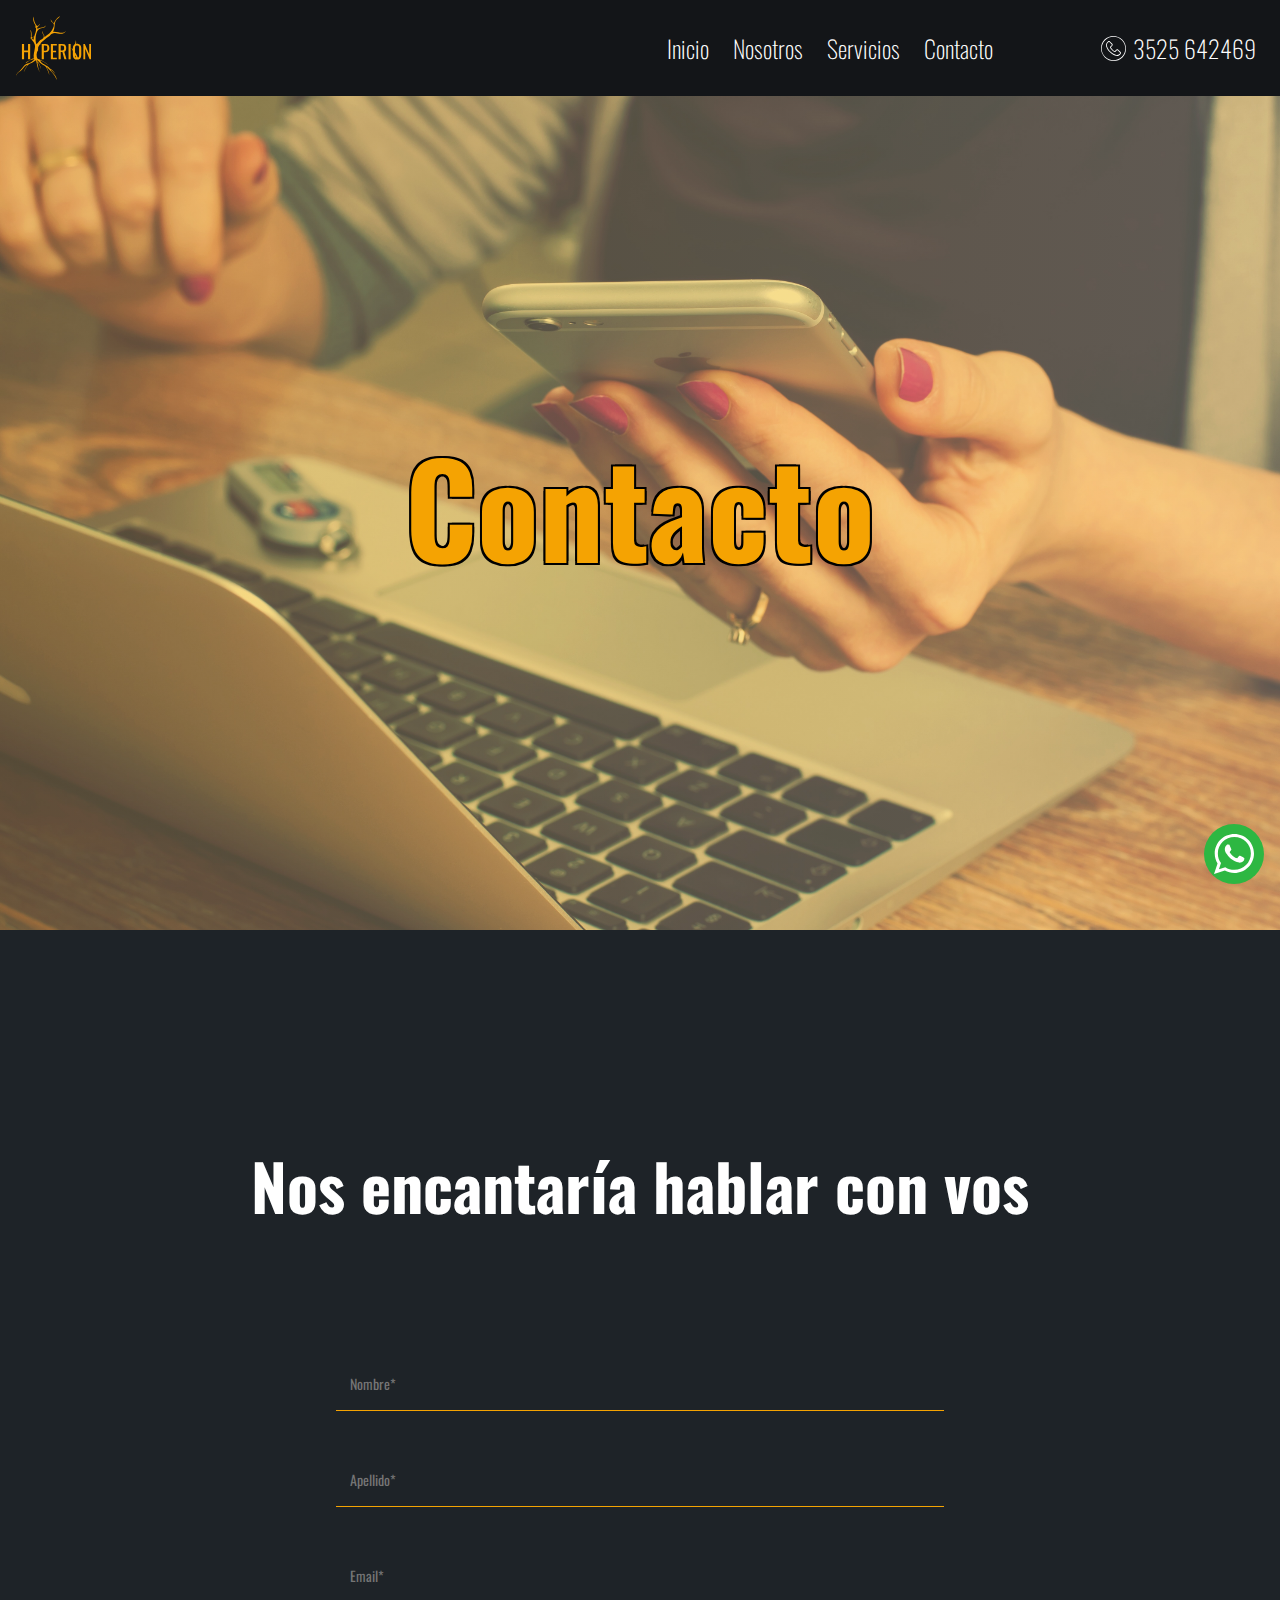
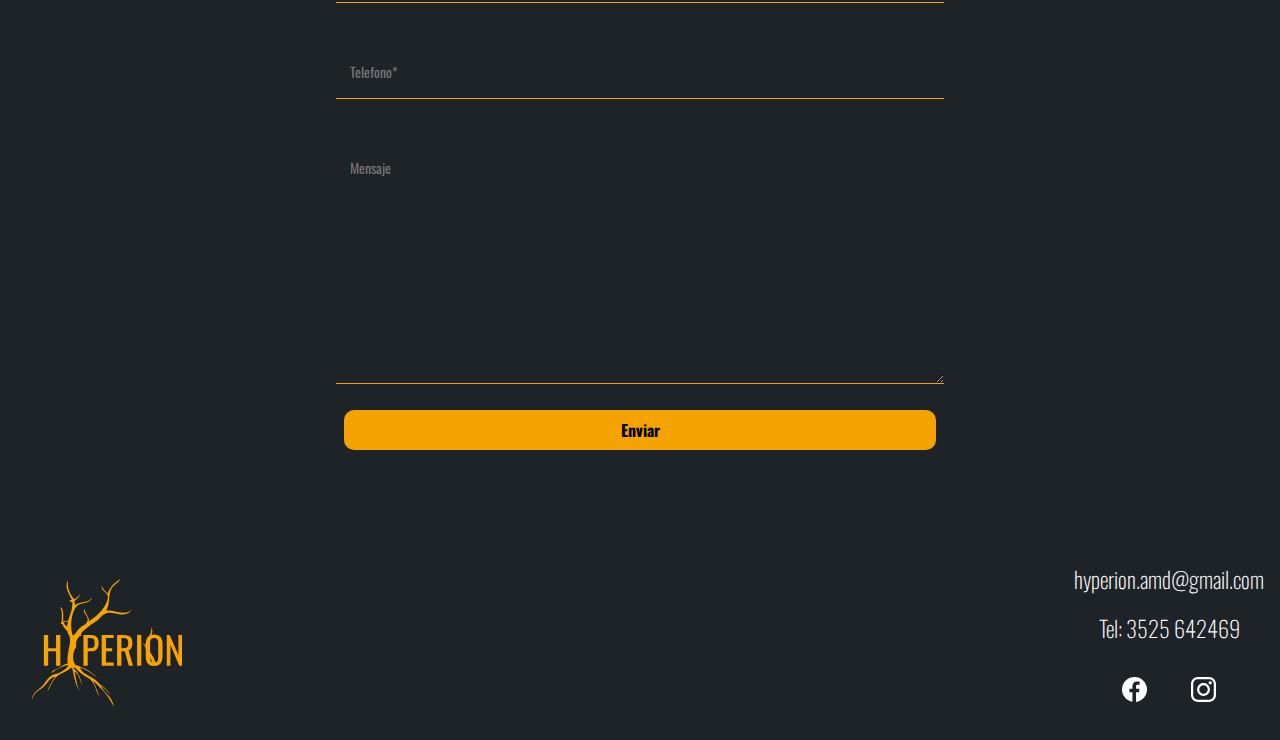
==== contacto/index.html @ 44c13d22 "Add files via upload" ====
<!DOCTYPE html>
<html lang="en">

<head>
    <meta charset="UTF-8">
    <meta http-equiv="X-UA-Compatible" content="IE=edge">
    <meta name="viewport" content="width=device-width, initial-scale=1.0">
    <link rel="apple-touch-icon" sizes="180x180" href="../assets/apple-touch-icon.png">
    <link rel="icon" type="image/png" sizes="32x32" href="../assets/favicon-32x32.png">
    <link rel="icon" type="image/png" sizes="16x16" href="../assets/favicon-16x16.png">
    <link rel="manifest" href="../assets/site.webmanifest">
    <link rel="mask-icon" href="../assets/safari-pinned-tab.svg" color="#000000">
    <meta name="msapplication-TileColor" content="#000000">
    <meta name="theme-color" content="#000000">
    <link rel="preconnect" href="https://fonts.googleapis.com">
    <link rel="preconnect" href="https://fonts.gstatic.com" crossorigin>
    <link href="https://fonts.googleapis.com/css2?family=Oswald:wght@200&family=Roboto:wght@100&display=swap"
        rel="stylesheet">
    <link rel="stylesheet" href="../styles.css">
    <link rel="stylesheet" href="../styles/contacto.css">
    <title>Hyperion - Contacto</title>
</head>

<body>
    <nav class="navbar">
        <a href="../" class="logo">
            <img src="../assets/logo.svg">
        </a>
        <div class="items">
            <a href="../">Inicio</a>
            <a href="../nosotros/">Nosotros</a>
            <a href="../#servicios">Servicios</a>
            <a href="./">Contacto</a>

            <a class="telefono link" href="tel:3525 642469">
                <img src="../assets/phone-call.svg">
                <p>3525 642469</p>
            </a>
        </div>
        <div class="navbar-btn">
            <img src="../assets/menu.svg" alt="">
        </div>

    </nav>

    <main>
        <div class="bg-banner">
            <div class="colorfoto"></div>
            <div class="container-banner">
                <h2>Contacto</h2>
            </div>
            <img src="../assets/contactobanner.jpg" alt="">
        </div>

        <div class="contacto-info">
            <h2>Nos encantaría hablar con vos</h2>
        </div>

        <form id="form" action="https://formspree.io/f/mleaodvp" method="POST">
            <label for="Nombre">Nombre</label>
            <input type="text" name="Nombre" placeholder="Nombre*" />
            <label for="Apellido">Apellido</label>
            <input type="text" name="Apellido" placeholder="Apellido*" />
            <label for="Email">Email</label>
            <input type="email" name="Email" placeholder="Email*" />
            <label for="Telefono">Telefono</label>
            <input type="number" name="Telefono" placeholder="Telefono*" />
            <label for="Mensaje">Mensaje</label>
            <textarea type="text" name="Mensaje" placeholder="Mensaje" cols="40" rows="10"></textarea>
            <button id="form-button">Enviar</button>
            <p id="form-status"></p>
        </form>


    </main>

    <footer class="footer">
        <a href="#inicio" class="logo link">
            <img src="../assets/logo.svg">
        </a>

        <div class="direccion">
            <a href="mailto:hyperion.amd@gmail.com">hyperion.amd@gmail.com</a>
            <a class="link" href="tel:3525 642469">Tel: 3525 642469</a>
            <a href="about:blank">
                <div class="logotipos">
                    <a href="https://www.facebook.com/Agencia-Hyperion-108008724879757
                    " target="_blank">
                        <img href="about:blank" class="link" src="../assets/logotipo-circular-de-facebook.svg" alt="">
                    </a>

                    <a href="https://www.instagram.com/hyperion.amd/" target="_blank">
                        <img class="link" src="../assets/logotipo-de-instagram.svg" alt="">
                    </a>

                </div>

        </div>
    </footer>


    <!-- Popup whatsapp-->
    <a href="https://wa.me/5493525642469" class="whatsapp-popup link">
        <img src="../assets/descarga.svg">
    </a>


    <!--Menu hamburger-->
    <div class="hamburger-menu">
        <ul>
            <li>
                <img src="../assets/close.svg" alt="">
            </li>
            <li>
                <a href="../">
                    <p>Inicio</p>
                </a>
            </li>
            <li>
                <a href="../nosotros/">
                    <p>Nosotros</p>
                </a>
            </li>
            <li>
                <a href="../#servicios">
                    <p>Servicio</p>
                </a>
            </li>
            <li>
                <a href="./">
                    <p>Contacto</p>
                </a>
            </li>
            <li>
                <a href="https://wa.me/5493525642469">
                    <img src="../assets/whatsappwhite.svg" alt="">
                </a>
                <a href="https://www.facebook.com/Agencia-Hyperion-108008724879757">
                    <img src="../assets/logotipo-circular-de-facebook.svg" alt="">
                </a>
                <a href="https://www.instagram.com/hyperion.amd/">
                    <img src="../assets/logotipo-de-instagram.svg" alt="">
                </a>
            </li>
        </ul>
    </div>


    <script src="../script.js"></script>
    <script src="./contact.js"></script>
</body>

</html>
---- styles.css ----
html {
    box-sizing: border-box;
    -webkit-tap-highlight-color: transparent;
    scroll-behavior: smooth;
}

*, *:before, *:after {
    box-sizing: inherit;
}

body{
    color: white;
    padding: 0;
    margin: 0;
    font-family: var(--font);
    background-color: var(--clr-black);

    -webkit-touch-callout:none; /* iOS Safari */
    -webkit-user-select:none;   /* Chrome/Safari/Opera */
    -khtml-user-select:none;    /* Konqueror */
    -moz-user-select:none;      /* Firefox */
    -ms-user-select:none;       /* Internet Explorer/Edge */
    user-select:none;           /* Non-prefixed version */
}

:root {
    --clr-navbar: #131518;
    --clr-black: #1e2328;
    --clr-black-medium: #2a2e35;
    --clr-black-light: #3b3f46;
    --clr-yellow: #f5a302;
    --clr-yellow-medium: #f5b301;
    --clr-yellow-light: #fedd53;

    --font: 'Oswald', sans-serif;
}

main{
    z-index: 1;
    position: relative;
}

a{
    text-decoration: none;
}

.link{
    cursor: pointer;
}

.link:hover{
    opacity: .9;
}

.anchor{
    position: absolute;
    top: -79px;
    left: 0;
}

.relative{
    position: relative;
}

.logo{
    display: flex;
    align-items: baseline
}

.logo img{
    height: 64px;
}

.navbar{
    padding: 1em;
    opacity: 1;
    display: flex;
    align-items: center;
    background-color: var(--clr-navbar);
}

.navbar{
    position: fixed;
    top: 0;
    width: 100%;
    z-index: 100;
}

.navbar a{
    text-decoration: none;
    color: white;
}

.navbar .navbar-btn{
    display: flex;
}

.navbar .navbar-btn img{
    display: none;
    cursor: pointer;
}

.navbar .logo{
    display: flex;
    align-items: baseline;
}

.navbar .items{
    display: flex;
    flex-direction: row;
    margin-left: auto;
}

.navbar .items a{
    text-decoration: none;
    font-family: var(--font);
    font-weight: 200;
    font-size: 1.5rem;
    color: white;
    margin: 0px .5em;
}

.navbar .items a:hover{
    color: var(--clr-yellow);
}

.navbar .items .telefono{
    margin-left: 6em;
    font-size: 1rem;
    display: flex;
    align-items: center;
    cursor: pointer;
}

.navbar .items .telefono img{
    cursor: pointer;
    width: 25px;
    height: 25px;
}

.navbar .items .telefono p{
    font-family: var(--font);
    font-weight: 200;
    font-size: 1.5rem;
    color: white;
    margin: 0;
    margin-left: .3em;
}

.footer{
    padding: 1em;
    display: flex;
    justify-content: space-between;
    align-items: flex-start;
    
    /* border-top: 4px solid var(--clr-yellow); */
    background-color: var(--clr-black);
}

.footer .direccion{
    display: flex;
    flex-direction: column;
}

.footer .direccion p{
    font-size: 1.4rem;
    margin: 0;
}

.footer .direccion h4{
    margin: 0;
    font-size: 1.4rem;
}

.footer .direccion a{
    text-decoration: none;
    color: white;
    font-family: var(--font);
    font-weight: 200;
    font-size: 1.4rem;
    text-align: center;
    margin-bottom: .7em;
}

.footer .direccion a img{
    width: 15px;
    height: 15px;
}

.footer .logotipos{
    display: flex;
    justify-content: center;
}

.footer .logotipos a img{
    width: 25px;
    height: 25px;
}

.footer .logo{
    margin-left: 1em;
    display: flex;
    text-decoration: none;
    color: white;
    margin-top: auto;
    margin-bottom: auto;
}

.footer .logo img{
    height: 128px;
}

.footer .logo h2{
    font-size: 2rem;
}


.footer .logotipos img{
    margin: 0px 1em;
}

.presupuesto-btn{
    margin-top: auto;
    margin-bottom: auto;
}

.presupuesto-btn a{
    text-decoration: none;
    color: var(--clr-black);
    font-family: var(--font);
    font-size: 1.4rem;
    font-weight: 700;

    margin-top: auto;
    margin-bottom: auto;
    outline: none;
    cursor: pointer;

    border-radius: 5px;
    border: none;
    padding: 1em;
    background-color: var(--clr-yellow);
    background-image: linear-gradient(to right, #f6b918, #f6b815, #f5b711, #f5b60d, #f5b508, #f6b812, #f6bb1a, #f7be20, #f9c62f, #face3b, #fcd547, #fedd53);
}

.banner{
    background-color: var(--clr-yellow);
    background-color: var(--clr-yellow);
    background-image: linear-gradient(to left, #f6b918, #f6b815, #f5b711, #f5b60d, #f5b508, #f6b812, #f6bb1a, #f7be20, #f9c62f, #face3b, #fcd547, #fedd53);
    height: fit-content;
    padding: 2em;
    padding-top: 12em;
} 

.banner p{
    margin: 0;
    font-size: 4rem;
    font-weight: 400;
    color: var(--clr-black);
}

.about-us{
    background: var(--clr-black-medium);
    color: white;
    padding: 2em;
    display: flex;
    justify-content: space-between
}

.about-us img{
    width: 500px;
    height: auto;
    border-radius: 10px;
    /* margin-left: 8em; */
}

.about-us .about-us-text{
    display: flex;
    flex-direction: column;
}

.about-us .about-us-text h2{
    margin: 0;
    margin-bottom: 1em;
    font-size: 4rem;
}

.about-us .about-us-text p{
    margin: 0;
    margin-bottom: .8em;
    font-size: 2rem;
}

.about-us .about-us-text p span{
    color: var(--clr-yellow);
    font-weight: bold;
}

.servicios{
    display: flex;
    flex-direction: column;
    
    margin-top: 1em;
    margin-bottom: 1em;
}

.servicios .servicios-title{
    display: flex;
    justify-content: center;
}

.servicios .servicios-title h2{
    font-size: 4rem;
}

.servicios .servicios-cards-container{
    display: flex;
    justify-content: space-evenly;
}

.servicios .servicio-card{
    color: black;
    width: 30%;
    display: flex;
    flex-direction: column;
    border-radius: 5px;
    background-image: linear-gradient(to right top, #fedd53, #fcd547, #face3b, #f9c62f, #f7be20, #f6bb1a, #f6b812, #f5b508, #f5b60d, #f5b711, #f6b815, #f6b918);
    padding: 2em;
    padding-top: 4em;
    padding-bottom: 4em;
}

.servicios .servicio-card img{
    height: 80px;
    margin-bottom: 1em;
}

.servicios .servicio-card h4{
    margin: 0;
    margin-bottom: .1em;
    text-align: center;
    font-size: 3rem;
    min-height: 4.5em;
    letter-spacing: 0em;
}

.servicios .servicio-card p{
    margin: 0;
    margin-bottom: .1em;
    font-size: 2rem;
}

.about-agencia{
    background-color: var(--clr-black-light);
    display: flex;
    justify-content: center;
}

.about-agencia .logo{
    margin-left: 1em;
    display: flex;
    text-decoration: none;
    color: white;
}

.about-agencia .logo h2{
    font-size: 1rem;
}

.about-agencia .logo img{
    width: 25px;
    height: 25px;
}

.yellow{
    background-color: var(--clr-yellow-light);
    background: rgb(245,179,1);
    background: linear-gradient(90deg, rgba(245,179,1,1) 0%, rgba(254,221,83,1) 100%);
    color: black;    
    padding: 3em;
    margin-top: 4em;
}

.pasos{
    margin: 0;
    display: flex;
    justify-content: space-between;
}

.pasos .proceso-title{
    display: flex;
}

.pasos .proceso-title h2{
    width: max-content;
    margin: 0;
    margin-right: 3em;
    font-size: 3rem;
    
}

.pasos .proceso{
    display: flex;
}

.pasos .proceso ul{
    display: grid;
    grid-template-columns: 1fr 1fr;
    grid-template-rows: 1fr 1fr;
    column-gap: 1em;
    row-gap: 1em;
    list-style: none;
    padding: 0;
}   

.pasos .proceso li{
    display: flex;
    align-items: flex-start;
    padding: 1em;
    border-radius: 5px;
    height: 100%;
}

.pasos .proceso li img{
    margin-top: 1em;
    margin-right: 3em;
    width: 64px;
    margin-bottom: auto;
}

.pasos .proceso li .proceso-text{
    display: flex;
    flex-direction: column;
}

.pasos .proceso li h3{
    margin: 0;
    font-size: 1.725rem;
}

.pasos .proceso li p{
    margin: 0;
    font-size: 1.4rem;
}


.contacto h2{
    margin: 0;
    text-align: center;
    word-break: break-word;
    font-size: 4.625rem;
    letter-spacing: 0em;
    margin-bottom: .5em;
}

.contacto p{
    text-align: center;
    margin: 0;
    font-size: 2rem;
}
.contacto p span{
    display: inline-block;
}

.contacto p span a{
    text-decoration: none;
    cursor: pointer;
    font-weight: bold;
    color: #1b62e6;
}

.whatsapp-popup{
    position: fixed;
    bottom: 0px;
    right: 0px; 
    border-radius: 50%;
    background-size: 60%;
    background-color: #2DB742;
    margin: 1em;
    padding: 10px;
    padding-bottom: 5px;
    z-index: 10;
    user-select: none;
}

.whatsapp-popup img{
    height: 40px;
    width: 40px; 
    
    -webkit-user-select: none;
    -khtml-user-select: none;
    -moz-user-select: none;
    -o-user-select: none;
    user-select: none;
}

.hamburger-menu{
    display: flex;
    position: fixed;
    justify-content: flex-end;
    height: 100vh;
    width: 70%;
    top: 0;
    right: -70%;
    transition:all 200ms ease-in;
    background-color: black;
    z-index: 300;
}

.hamburger-menu ul{
    padding: 1em;
    padding-top: 1.5em;
    margin: 0;
    list-style: none;
}

.hamburger-menu ul li{
    display: flex;
    justify-content: flex-end;
    margin-bottom: 1em;
}

.hamburger-menu ul li a{
    color: inherit;
    cursor: pointer;
    text-decoration: none;
}

.hamburger-menu ul li:nth-child(1) img{
    width: 25px;
    height: 25px;
    cursor: pointer;
}

.hamburger-menu ul li p{
   font-size: 2rem;
   margin:0;
   margin-right: 30px;
}

.hamburger-menu ul li p:hover{
    color: var(--clr-yellow);
 }
 .hamburger-menu ul li:nth-child(6){
     display: flex;
     margin-right: 30px;
     margin-bottom: 0;
     margin-top: 3em;
     justify-content: space-between;
 }
 .hamburger-menu ul li:nth-child(6) img{
    width: 25px;
}

@media (max-width: 990px){
    .pasos{
        flex-direction: column;
    }

    .pasos .proceso{
        margin-top: 3em;
    }
}

@media (max-width: 990px){
    .navbar .items .telefono {
        margin-left: 2em;
    }

    .navbar .items .telefono p{
        display: none;
    }

    .about-us img{
        margin-left: 0;
        width: auto;
        height: 100%;
    }

    .about-us{
        flex-direction: column;
    }

    .about-us img{
        width: 100%;
        height: auto;
        margin-left: 0;
        margin-bottom: 3em;
    }

    .about-us .about-us-text h2{
        margin-bottom: .8em;
    }

    .about-us .about-us-text p{
        margin-bottom: 1em;
    }

    .contacto h2{
        font-size: 3.625rem;
    }

    .contacto p{
        font-size: 1.725rem;
    }

    .pasos .proceso li .proceso-text{
        text-align: center;
    }

    .pasos .proceso li h3{
        margin-bottom: .3em;
    }
}

@media (max-width: 767.9px){

    .navbar{
        height: 80px;
    }
    
    
    .navbar .logo h2{
        font-size: 2.7rem;
    }

    .navbar .items{
        display: none;
    }   

    .navbar .navbar-btn{
        display: flex;
        margin-left: auto;
    }

    .navbar .navbar-btn img{
        display: block;
        height: 30px;
        width: 30px;
    }

    .banner{
        height: fit-content;
        padding-top: 6em;
    }
    .banner p{
        font-size: 2.5rem;
    }

    .footer{
        flex-direction: column;
        align-items: center;
        margin-bottom: 4em;
    }

    .footer .logo{
        margin-left: 0;
        margin-top: 5em;
        margin-bottom: 5em;
    }

    .footer .direccion{
        margin-bottom: 4em;
    }

    .footer .direccion a{
        margin-bottom: .3em;
    }

    .servicios{
        flex-direction: column;
        padding-top: 3em;
        padding: 2em;
    }

    .servicios .servicios-title h2{
        text-align: center;
        margin-top: 0;
    }

    .servicios .servicio-card{
        margin-bottom: 2em;
        width: 100%;
        min-height: 2em;
    }

    .servicios .servicio-card h4{
        min-height: auto;
        margin-bottom: .5em;
    }

    .servicios .servicio-card p{
        font-size: 1.5rem;
    }

    .servicios .servicios-cards-container{
        flex-direction: column;
    }

    .about-us{
        flex-direction: column;
    }

    .about-us img{
        width: 100%;
        height: auto;
        margin-left: 0;
        margin-bottom: 3em;
    }

    .about-us .about-us-text h2{
        font-size: 2.725rem;
        margin-bottom: .8em;
    }

    .about-us .about-us-text p{
        font-size: 1.725rem;
        margin-bottom: 1em;
    }

    .pasos{
        flex-direction: column;
    }

    .pasos .proceso ul{
        display: flex;
        flex-direction: column;
    }

    .pasos .proceso li{
        flex-direction: column;
        align-items: center;
        margin-bottom: 2em;
    }

    .pasos .proceso li img{
        margin: 0;
        margin-left: auto;
        margin-right: auto;
        margin-bottom: 1em;
    }

    .pasos .proceso-title h2{
        margin-right: 0;
    }
}

.open-navbar{
    right: 0;
}

.opacity-0{
    opacity: 0;
}

.container-center{
    width: 100%;
    height: 100%;
    position: absolute;
    top: 0;
    right: 0;
    display: flex;
    align-items: center;
    justify-content: center;
}

.bg-banner{
    position: relative;
    display: flex;
    margin-top: 80px;
}

.bg-banner h2{
    font-size: 8rem;
    margin: 0;
}

.bg-banner .colorfoto{
    position: absolute;
    top: 0;
    background: linear-gradient(90deg, rgba(245,179,1,1) 0%, rgba(254,221,83,1) 100%);
    opacity: .3;
    width: 100%;
    height: 100%;
}

.bg-banner img{
    width: 100%;
}
---- styles/contacto.css ----
form{
    display: flex;
    flex-direction: column;
    padding: 1em;
    font-family: var(--font);
    color: white;
    max-width: 50%;
    margin-left: auto;
    margin-right: auto;
}

form label{
    visibility: hidden;
}

form input,
form textarea{
    color: inherit;
    font-family: inherit;
    border-radius: 0px;
    width: 100%;
    padding: 16px 14px;
    font-size: 14px;
    margin-bottom: 18px;
    border: none;
    background: none;
    border-bottom: 1px solid var(--clr-yellow);
}

form button{
    font-family: inherit;
    font-size: 1rem;
    font-weight: bold;
    border-radius: 10px;
    background-color: var(--clr-yellow);
    padding: .5em;
    margin: .5em;
    outline: none;
    border: none;
    margin-bottom: 3em;
    cursor: pointer;
}

.container-banner{
    width: 100%;
    height: 100%;
    position: absolute;
    top: 0;
    right: 0;
    display: flex;
    flex-direction: column;
    align-items: center;
    justify-content: center;
    color: var(--clr-yellow );
    text-shadow: -2px -2px 0 black, 2px -2px 0 black, -2px 2px 0 black, 2px 2px 0 black;
}

.contacto-info{
    padding: 1em;
    margin-bottom: 1em;
    display: flex;
    flex-direction: column;
    align-items: center;
}

.contacto-info h2{
    font-size: 4rem;
    margin-top: 3em;
}

.contacto-info p{
    font-size: 1.4rem;
}


@media (max-width: 950px){

    form{
        max-width: 100%;
    }
    
    .bg-banner h2{
        font-size: 8.725rem;
    }

    .contacto-info h2{
        font-size: 2rem;
        margin-top: 3em;
    }

    .contacto-info p{
        font-size: 1.4rem;
    }
}

@media (max-width: 767.9px){
   
    .bg-banner h2{
        font-size: 4.725rem;
    }
}
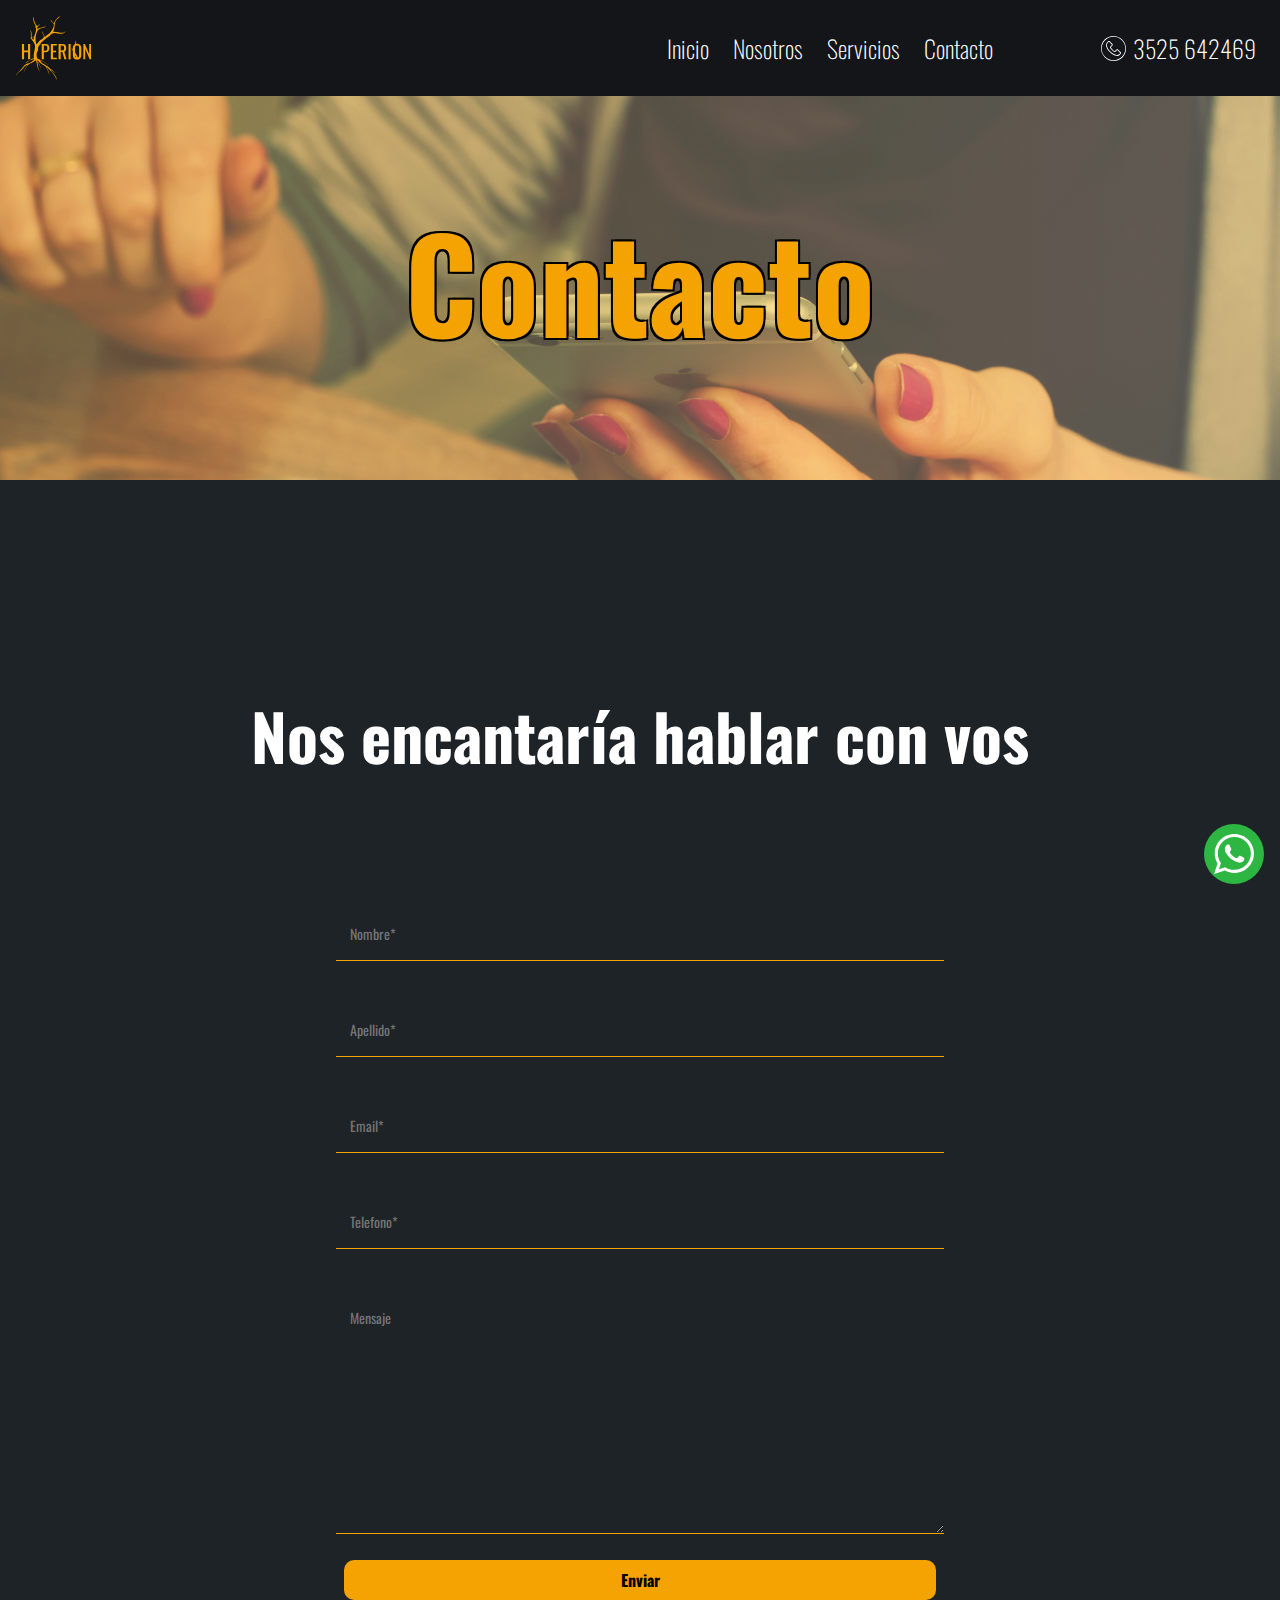
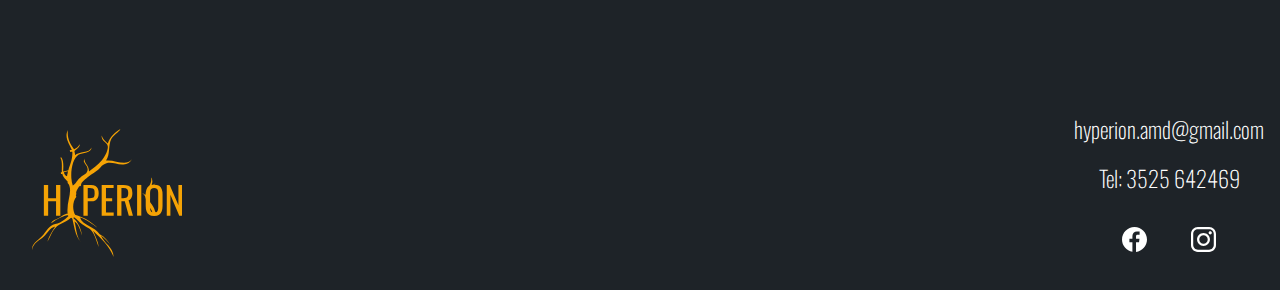
==== commit cc6c0493: "Added opengraph on contacto/ nosotros/ servicios/" ====
--- a/contacto/index.html
+++ b/contacto/index.html
@@ -5,6 +5,19 @@
     <meta charset="UTF-8">
     <meta http-equiv="X-UA-Compatible" content="IE=edge">
     <meta name="viewport" content="width=device-width, initial-scale=1.0">
+
+    <meta property="og:locale" content="es_ES" />
+    <meta property="og:type" content="website" />
+    <meta property="og:title" content="Hyperion - Marketing Digital" />
+    <meta property="og:description" content="Tu agencia de marketing digital" />
+    <meta property="og:url" content="https://agenciahyperion.com/" />
+    <meta property="og:site_name" content="Hyperion - Marketing Digital" />
+    <meta property="og:image" content="https://agenciahyperion.com/assets/ogimg.png#keepProtocol" />
+    <meta property="og:image:width" content="300" />
+    <meta property="og:image:height" content="300" />
+    <meta property="og:image:alt" content="Hyperion marketing digital" />
+
+    <link rel="canonical" href="https://agenciahyperion.com/">
     <link rel="apple-touch-icon" sizes="180x180" href="../assets/apple-touch-icon.png">
     <link rel="icon" type="image/png" sizes="32x32" href="../assets/favicon-32x32.png">
     <link rel="icon" type="image/png" sizes="16x16" href="../assets/favicon-16x16.png">
--- a/styles.css
+++ b/styles.css
@@ -552,198 +552,6 @@
     width: 25px;
 }
 
-@media (max-width: 990px){
-    .pasos{
-        flex-direction: column;
-    }
-
-    .pasos .proceso{
-        margin-top: 3em;
-    }
-}
-
-@media (max-width: 990px){
-    .navbar .items .telefono {
-        margin-left: 2em;
-    }
-
-    .navbar .items .telefono p{
-        display: none;
-    }
-
-    .about-us img{
-        margin-left: 0;
-        width: auto;
-        height: 100%;
-    }
-
-    .about-us{
-        flex-direction: column;
-    }
-
-    .about-us img{
-        width: 100%;
-        height: auto;
-        margin-left: 0;
-        margin-bottom: 3em;
-    }
-
-    .about-us .about-us-text h2{
-        margin-bottom: .8em;
-    }
-
-    .about-us .about-us-text p{
-        margin-bottom: 1em;
-    }
-
-    .contacto h2{
-        font-size: 3.625rem;
-    }
-
-    .contacto p{
-        font-size: 1.725rem;
-    }
-
-    .pasos .proceso li .proceso-text{
-        text-align: center;
-    }
-
-    .pasos .proceso li h3{
-        margin-bottom: .3em;
-    }
-}
-
-@media (max-width: 767.9px){
-
-    .navbar{
-        height: 80px;
-    }
-    
-    
-    .navbar .logo h2{
-        font-size: 2.7rem;
-    }
-
-    .navbar .items{
-        display: none;
-    }   
-
-    .navbar .navbar-btn{
-        display: flex;
-        margin-left: auto;
-    }
-
-    .navbar .navbar-btn img{
-        display: block;
-        height: 30px;
-        width: 30px;
-    }
-
-    .banner{
-        height: fit-content;
-        padding-top: 6em;
-    }
-    .banner p{
-        font-size: 2.5rem;
-    }
-
-    .footer{
-        flex-direction: column;
-        align-items: center;
-        margin-bottom: 4em;
-    }
-
-    .footer .logo{
-        margin-left: 0;
-        margin-top: 5em;
-        margin-bottom: 5em;
-    }
-
-    .footer .direccion{
-        margin-bottom: 4em;
-    }
-
-    .footer .direccion a{
-        margin-bottom: .3em;
-    }
-
-    .servicios{
-        flex-direction: column;
-        padding-top: 3em;
-        padding: 2em;
-    }
-
-    .servicios .servicios-title h2{
-        text-align: center;
-        margin-top: 0;
-    }
-
-    .servicios .servicio-card{
-        margin-bottom: 2em;
-        width: 100%;
-        min-height: 2em;
-    }
-
-    .servicios .servicio-card h4{
-        min-height: auto;
-        margin-bottom: .5em;
-    }
-
-    .servicios .servicio-card p{
-        font-size: 1.5rem;
-    }
-
-    .servicios .servicios-cards-container{
-        flex-direction: column;
-    }
-
-    .about-us{
-        flex-direction: column;
-    }
-
-    .about-us img{
-        width: 100%;
-        height: auto;
-        margin-left: 0;
-        margin-bottom: 3em;
-    }
-
-    .about-us .about-us-text h2{
-        font-size: 2.725rem;
-        margin-bottom: .8em;
-    }
-
-    .about-us .about-us-text p{
-        font-size: 1.725rem;
-        margin-bottom: 1em;
-    }
-
-    .pasos{
-        flex-direction: column;
-    }
-
-    .pasos .proceso ul{
-        display: flex;
-        flex-direction: column;
-    }
-
-    .pasos .proceso li{
-        flex-direction: column;
-        align-items: center;
-        margin-bottom: 2em;
-    }
-
-    .pasos .proceso li img{
-        margin: 0;
-        margin-left: auto;
-        margin-right: auto;
-        margin-bottom: 1em;
-    }
-
-    .pasos .proceso-title h2{
-        margin-right: 0;
-    }
-}
 
 .open-navbar{
     right: 0;
@@ -768,6 +576,8 @@
     position: relative;
     display: flex;
     margin-top: 80px;
+    overflow: hidden;
+    height: 400px;
 }
 
 .bg-banner h2{
@@ -786,4 +596,204 @@
 
 .bg-banner img{
     width: 100%;
-}
+    height: 100vh;
+}
+
+@media (max-width: 990px){
+    .pasos{
+        flex-direction: column;
+    }
+
+    .pasos .proceso{
+        margin-top: 3em;
+    }
+
+    .navbar .items .telefono {
+        margin-left: 2em;
+    }
+
+    .navbar .items .telefono p{
+        display: none;
+    }
+
+    .about-us img{
+        margin-left: 0;
+        width: auto;
+        height: 100%;
+    }
+
+    .about-us{
+        flex-direction: column;
+    }
+
+    .about-us img{
+        width: 100%;
+        height: auto;
+        margin-left: 0;
+        margin-bottom: 3em;
+    }
+
+    .about-us .about-us-text h2{
+        margin-bottom: .8em;
+    }
+
+    .about-us .about-us-text p{
+        margin-bottom: 1em;
+    }
+
+    .contacto h2{
+        font-size: 3.625rem;
+    }
+
+    .contacto p{
+        font-size: 1.725rem;
+    }
+
+    .pasos .proceso li .proceso-text{
+        text-align: center;
+    }
+
+    .pasos .proceso li h3{
+        margin-bottom: .3em;
+    }
+
+    .bg-banner{
+        height: fit-content;
+    }
+    .bg-banner img{
+        height: auto;
+    }
+    
+}
+
+@media (max-width: 767.9px){
+
+    .navbar{
+        height: 80px;
+    }
+    
+    
+    .navbar .logo h2{
+        font-size: 2.7rem;
+    }
+
+    .navbar .items{
+        display: none;
+    }   
+
+    .navbar .navbar-btn{
+        display: flex;
+        margin-left: auto;
+    }
+
+    .navbar .navbar-btn img{
+        display: block;
+        height: 30px;
+        width: 30px;
+    }
+
+    .banner{
+        height: fit-content;
+        padding-top: 6em;
+    }
+    .banner p{
+        font-size: 2.5rem;
+    }
+
+    .footer{
+        flex-direction: column;
+        align-items: center;
+        margin-bottom: 4em;
+    }
+
+    .footer .logo{
+        margin-left: 0;
+        margin-top: 5em;
+        margin-bottom: 5em;
+    }
+
+    .footer .direccion{
+        margin-bottom: 4em;
+    }
+
+    .footer .direccion a{
+        margin-bottom: .3em;
+    }
+
+    .servicios{
+        flex-direction: column;
+        padding-top: 3em;
+        padding: 2em;
+    }
+
+    .servicios .servicios-title h2{
+        text-align: center;
+        margin-top: 0;
+    }
+
+    .servicios .servicio-card{
+        margin-bottom: 2em;
+        width: 100%;
+        min-height: 2em;
+    }
+
+    .servicios .servicio-card h4{
+        min-height: auto;
+        margin-bottom: .5em;
+    }
+
+    .servicios .servicio-card p{
+        font-size: 1.5rem;
+    }
+
+    .servicios .servicios-cards-container{
+        flex-direction: column;
+    }
+
+    .about-us{
+        flex-direction: column;
+    }
+
+    .about-us img{
+        width: 100%;
+        height: auto;
+        margin-left: 0;
+        margin-bottom: 3em;
+    }
+
+    .about-us .about-us-text h2{
+        font-size: 2.725rem;
+        margin-bottom: .8em;
+    }
+
+    .about-us .about-us-text p{
+        font-size: 1.725rem;
+        margin-bottom: 1em;
+    }
+
+    .pasos{
+        flex-direction: column;
+    }
+
+    .pasos .proceso ul{
+        display: flex;
+        flex-direction: column;
+    }
+
+    .pasos .proceso li{
+        flex-direction: column;
+        align-items: center;
+        margin-bottom: 2em;
+    }
+
+    .pasos .proceso li img{
+        margin: 0;
+        margin-left: auto;
+        margin-right: auto;
+        margin-bottom: 1em;
+    }
+
+    .pasos .proceso-title h2{
+        margin-right: 0;
+    }
+}
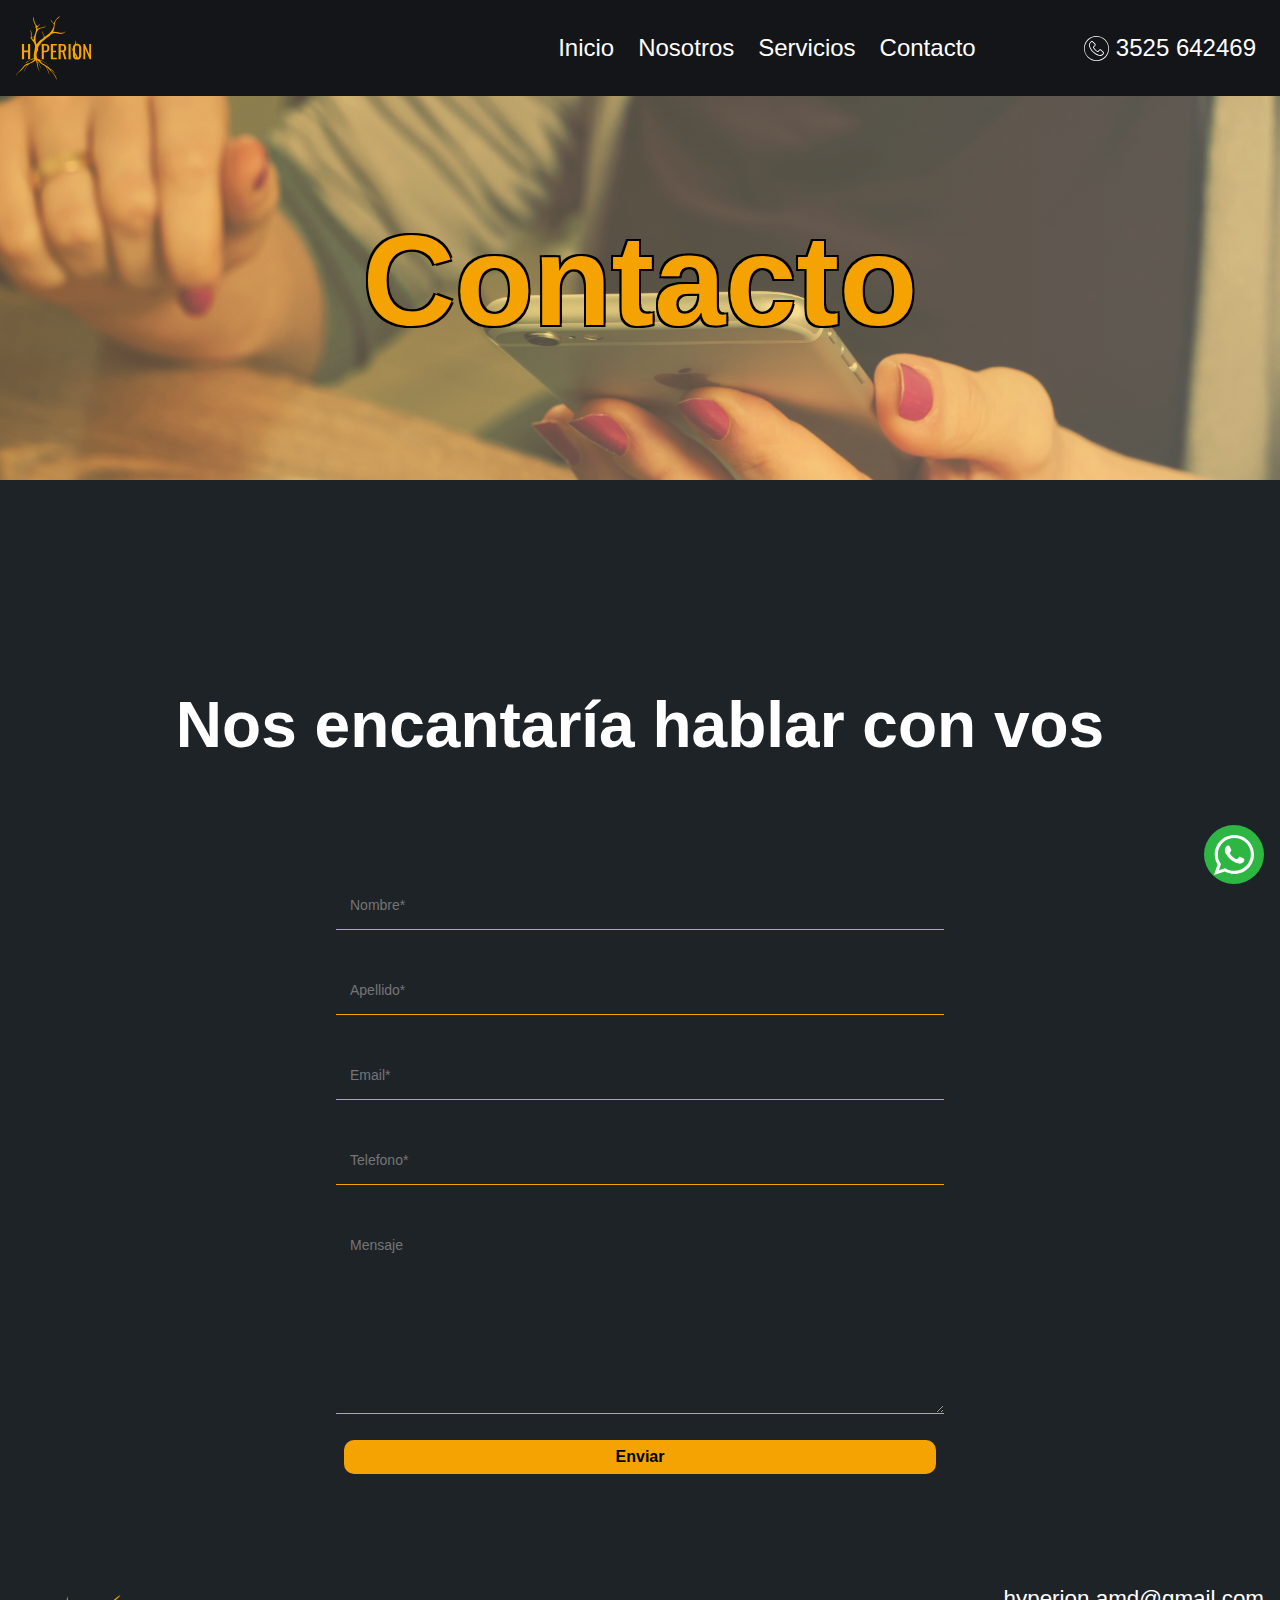
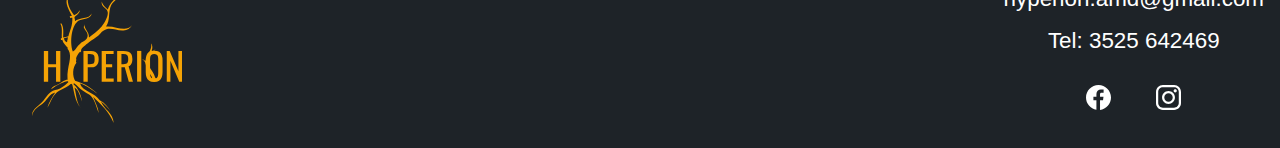
==== commit d34f27c8: "added preload on fonts" ====
--- a/contacto/index.html
+++ b/contacto/index.html
@@ -8,7 +8,7 @@
 
     <meta property="og:locale" content="es_ES" />
     <meta property="og:type" content="website" />
-    <meta property="og:title" content="Hyperion - Marketing Digital" />
+    <meta property="og:title" content="Hyperion - Contacto" />
     <meta property="og:description" content="Tu agencia de marketing digital" />
     <meta property="og:url" content="https://agenciahyperion.com/" />
     <meta property="og:site_name" content="Hyperion - Marketing Digital" />
@@ -27,7 +27,8 @@
     <meta name="theme-color" content="#000000">
     <link rel="preconnect" href="https://fonts.googleapis.com">
     <link rel="preconnect" href="https://fonts.gstatic.com" crossorigin>
-    <link href="https://fonts.googleapis.com/css2?family=Oswald:wght@200&family=Roboto:wght@100&display=swap"
+    <link link rel="preload"
+        href="https://fonts.googleapis.com/css2?family=Oswald:wght@200&family=Roboto:wght@100&display=swap"
         rel="stylesheet">
     <link rel="stylesheet" href="../styles.css">
     <link rel="stylesheet" href="../styles/contacto.css">
@@ -37,7 +38,7 @@
 <body>
     <nav class="navbar">
         <a href="../" class="logo">
-            <img src="../assets/logo.svg">
+            <img src="../assets/logo.svg" alt="Logo Hyperion">
         </a>
         <div class="items">
             <a href="../">Inicio</a>
@@ -46,12 +47,12 @@
             <a href="./">Contacto</a>
 
             <a class="telefono link" href="tel:3525 642469">
-                <img src="../assets/phone-call.svg">
+                <img src="../assets/phone-call.svg" alt="Llamar">
                 <p>3525 642469</p>
             </a>
         </div>
         <div class="navbar-btn">
-            <img src="../assets/menu.svg" alt="">
+            <img src="../assets/menu.svg" alt="Abrir barra de navegacion">
         </div>
 
     </nav>
@@ -62,7 +63,7 @@
             <div class="container-banner">
                 <h2>Contacto</h2>
             </div>
-            <img src="../assets/contactobanner.jpg" alt="">
+            <img src="../assets/contactobanner.jpg" alt="Contacto banner">
         </div>
 
         <div class="contacto-info">
@@ -89,7 +90,7 @@
 
     <footer class="footer">
         <a href="#inicio" class="logo link">
-            <img src="../assets/logo.svg">
+            <img src="../assets/logo.svg" alt="Logo Hyperion">
         </a>
 
         <div class="direccion">
@@ -99,11 +100,12 @@
                 <div class="logotipos">
                     <a href="https://www.facebook.com/Agencia-Hyperion-108008724879757
                     " target="_blank">
-                        <img href="about:blank" class="link" src="../assets/logotipo-circular-de-facebook.svg" alt="">
+                        <img href="about:blank" class="link" src="../assets/logotipo-circular-de-facebook.svg"
+                            alt="Facebook">
                     </a>
 
                     <a href="https://www.instagram.com/hyperion.amd/" target="_blank">
-                        <img class="link" src="../assets/logotipo-de-instagram.svg" alt="">
+                        <img class="link" src="../assets/logotipo-de-instagram.svg" alt="Instagram">
                     </a>
 
                 </div>
@@ -114,7 +116,7 @@
 
     <!-- Popup whatsapp-->
     <a href="https://wa.me/5493525642469" class="whatsapp-popup link">
-        <img src="../assets/descarga.svg">
+        <img src="../assets/descarga.svg" alt="Whatsapp">
     </a>
 
 
@@ -122,7 +124,7 @@
     <div class="hamburger-menu">
         <ul>
             <li>
-                <img src="../assets/close.svg" alt="">
+                <img src="../assets/close.svg" alt="Cerrar barra de navegacion">
             </li>
             <li>
                 <a href="../">
@@ -146,13 +148,13 @@
             </li>
             <li>
                 <a href="https://wa.me/5493525642469">
-                    <img src="../assets/whatsappwhite.svg" alt="">
+                    <img src="../assets/whatsappwhite.svg" alt="Whatsapp">
                 </a>
                 <a href="https://www.facebook.com/Agencia-Hyperion-108008724879757">
-                    <img src="../assets/logotipo-circular-de-facebook.svg" alt="">
+                    <img src="../assets/logotipo-circular-de-facebook.svg" alt="Facebook">
                 </a>
                 <a href="https://www.instagram.com/hyperion.amd/">
-                    <img src="../assets/logotipo-de-instagram.svg" alt="">
+                    <img src="../assets/logotipo-de-instagram.svg" alt="Instagram">
                 </a>
             </li>
         </ul>
